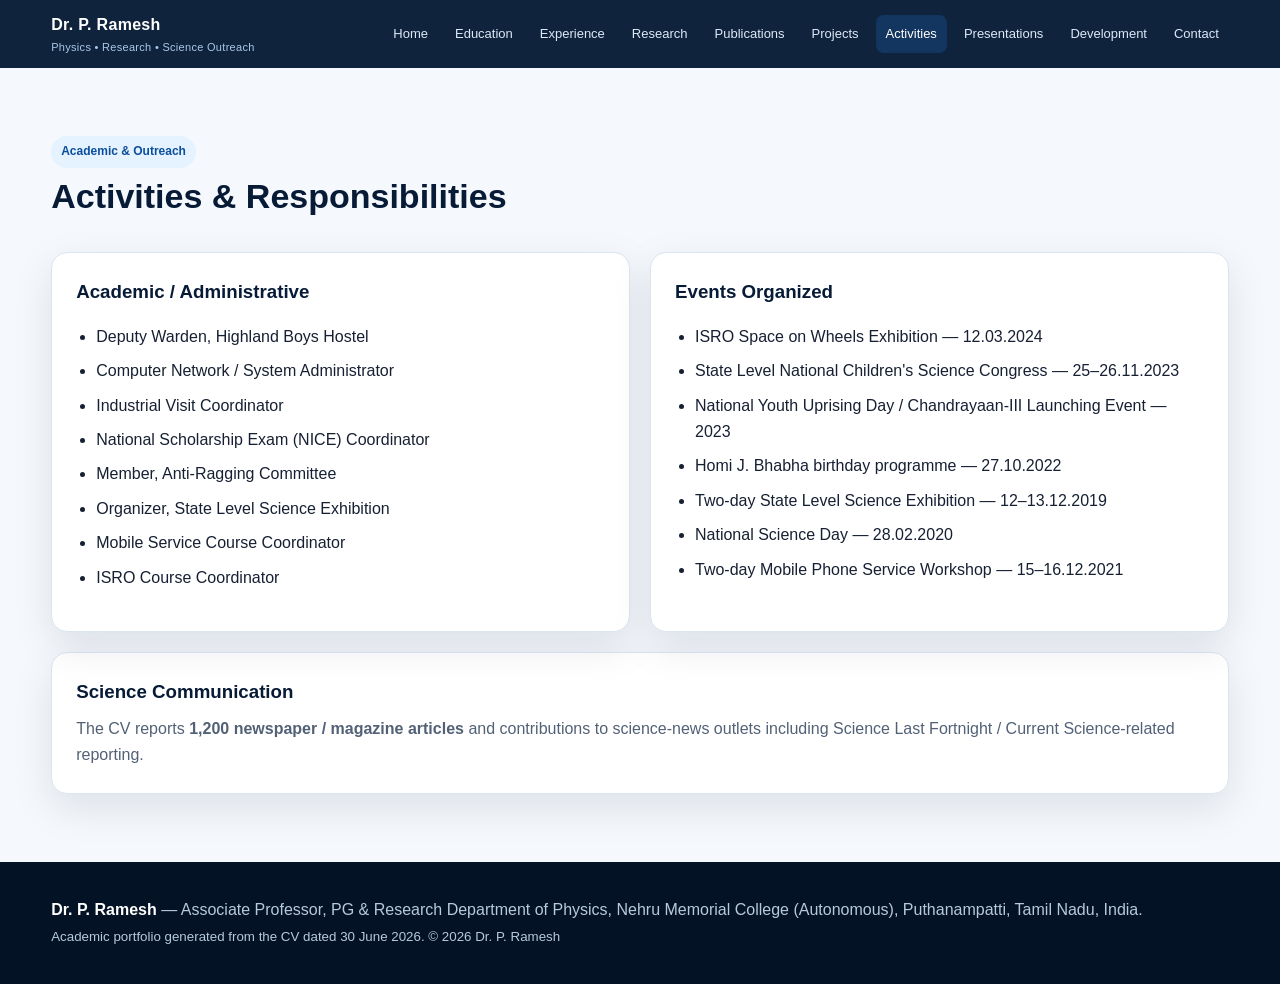
==== activities.html @ 6a97613f "Add files via upload" ====
<!doctype html><html lang="en"><head><meta charset="utf-8">
<meta name="viewport" content="width=device-width,initial-scale=1"><meta name="description" content="Academic portfolio of Dr. P. Ramesh">
<title>Activities | Dr. P. Ramesh</title><link rel="stylesheet" href="style.css"></head><body>

<nav class="nav"><div class="container inner">
<a class="brand" href="index.html">Dr. P. Ramesh<small>Physics • Research • Science Outreach</small></a>
<div class="navlinks">
<a href="index.html">Home</a><a href="education.html">Education</a><a href="experience.html">Experience</a>
<a href="research.html">Research</a><a href="publications.html">Publications</a><a href="projects.html">Projects</a>
<a href="activities.html">Activities</a><a href="presentations.html">Presentations</a><a href="development.html">Development</a><a href="contact.html">Contact</a>
</div></div></nav>
<main>
<section><div class="container"><div class="section-head"><div><span class="kicker">Academic & Outreach</span><h2>Activities & Responsibilities</h2></div></div>
<div class="grid2">
<div class="card"><h3>Academic / Administrative</h3><ul class="list">
<li>Deputy Warden, Highland Boys Hostel</li><li>Computer Network / System Administrator</li><li>Industrial Visit Coordinator</li><li>National Scholarship Exam (NICE) Coordinator</li><li>Member, Anti-Ragging Committee</li><li>Organizer, State Level Science Exhibition</li><li>Mobile Service Course Coordinator</li><li>ISRO Course Coordinator</li></ul></div>
<div class="card"><h3>Events Organized</h3><ul class="list">
<li>ISRO Space on Wheels Exhibition — 12.03.2024</li><li>State Level National Children's Science Congress — 25–26.11.2023</li><li>National Youth Uprising Day / Chandrayaan-III Launching Event — 2023</li><li>Homi J. Bhabha birthday programme — 27.10.2022</li><li>Two-day State Level Science Exhibition — 12–13.12.2019</li><li>National Science Day — 28.02.2020</li><li>Two-day Mobile Phone Service Workshop — 15–16.12.2021</li></ul></div>
</div>
<div style="height:20px"></div><div class="card"><h3>Science Communication</h3><p>The CV reports <strong>1,200 newspaper / magazine articles</strong> and contributions to science-news outlets including Science Last Fortnight / Current Science-related reporting.</p></div>
</div></section>
</main><footer class="footer"><div class="container">
<strong>Dr. P. Ramesh</strong> — Associate Professor, PG & Research Department of Physics, Nehru Memorial College (Autonomous), Puthanampatti, Tamil Nadu, India.
<br><small>Academic portfolio generated from the CV dated 30 June 2026. © <span id="year"></span> Dr. P. Ramesh</small>
</div></footer><script src="script.js"></script></body></html>
---- style.css ----
:root{
  --navy:#071b36; --blue:#0b4f9c; --cyan:#00a8cc; --gold:#f2b84b;
  --ink:#172033; --muted:#64748b; --bg:#f5f8fc; --white:#fff;
  --line:#dbe5f0; --shadow:0 14px 40px rgba(7,27,54,.10);
}
*{box-sizing:border-box} html{scroll-behavior:smooth}
body{margin:0;font-family:Inter,Segoe UI,Arial,sans-serif;color:var(--ink);background:var(--bg);line-height:1.65}
a{color:inherit;text-decoration:none}
.container{width:min(1180px,92%);margin:auto}
.nav{position:sticky;top:0;z-index:20;background:rgba(7,27,54,.96);backdrop-filter:blur(12px);color:#fff}
.nav .inner{min-height:68px;display:flex;align-items:center;justify-content:space-between;gap:20px}
.brand{font-weight:800;letter-spacing:.3px}.brand small{display:block;color:#a9c9e8;font-weight:500;font-size:11px}
.navlinks{display:flex;gap:7px;flex-wrap:wrap;justify-content:flex-end}
.navlinks a{padding:8px 10px;border-radius:8px;font-size:13px;color:#dce9f7}
.navlinks a:hover,.navlinks a.active{background:#12365f;color:#fff}
.hero{padding:76px 0;background:radial-gradient(circle at 85% 10%,#0d6ab0 0,#071b36 38%,#041225 100%);color:#fff}
.hero-grid{display:grid;grid-template-columns:1.35fr .65fr;gap:44px;align-items:center}
.eyebrow{color:#79d9f0;font-weight:800;letter-spacing:2px;text-transform:uppercase;font-size:13px}
h1{font-size:clamp(42px,6vw,74px);line-height:1.03;margin:12px 0}
.hero h2{font-weight:500;color:#d7e8f8;font-size:clamp(20px,2.5vw,30px);margin:0 0 18px}
.hero p{color:#c6d7e9;max-width:720px}
.btns{display:flex;gap:12px;flex-wrap:wrap;margin-top:28px}
.btn{padding:12px 18px;border-radius:10px;font-weight:800;border:1px solid #2b557d}
.btn.primary{background:var(--gold);color:#071b36;border-color:var(--gold)}
.btn.ghost{background:transparent;color:#fff}
.profile-card{background:#fff;border-radius:22px;padding:14px;box-shadow:0 20px 70px rgba(0,0,0,.25)}
.profile-card img{display:block;width:100%;border-radius:14px}
section{padding:68px 0}
.section-head{display:flex;justify-content:space-between;align-items:end;gap:20px;margin-bottom:28px}
.section-head h2{font-size:34px;margin:0;color:var(--navy)}
.section-head p{margin:0;color:var(--muted);max-width:650px}
.grid{display:grid;grid-template-columns:repeat(3,1fr);gap:20px}
.grid2{display:grid;grid-template-columns:repeat(2,1fr);gap:20px}
.card{background:#fff;border:1px solid var(--line);border-radius:16px;padding:24px;box-shadow:var(--shadow)}
.card h3{margin:0 0 8px;color:var(--navy)} .card p{color:#526176;margin:0}
.stat{padding:22px;border-radius:16px;background:linear-gradient(145deg,#fff,#edf6ff);border:1px solid var(--line)}
.stat b{display:block;font-size:34px;color:var(--blue)} .stat span{color:var(--muted)}
.timeline{position:relative;margin-left:10px;padding-left:28px;border-left:2px solid #cfe0f1}
.item{position:relative;margin-bottom:28px}.item:before{content:"";position:absolute;left:-37px;top:7px;width:14px;height:14px;background:var(--gold);border:3px solid #fff;border-radius:50%;box-shadow:0 0 0 2px var(--blue)}
.item .date{font-weight:800;color:var(--blue);font-size:13px}.item h3{margin:4px 0}
.tags{display:flex;flex-wrap:wrap;gap:8px;margin-top:15px}.tag{padding:6px 10px;border-radius:999px;background:#e9f4ff;color:#0b4f9c;font-size:12px;font-weight:700}
.pub{padding:22px;background:#fff;border:1px solid var(--line);border-radius:14px;margin-bottom:14px}
.pub h3{margin:0 0 7px;font-size:18px;color:var(--navy)} .pub p{margin:0;color:#59677b}
.pub a{color:var(--blue);font-weight:700}
.table-wrap{overflow:auto}.table{width:100%;border-collapse:collapse;background:#fff;border-radius:14px;overflow:hidden}
.table th,.table td{padding:13px;border-bottom:1px solid var(--line);text-align:left;vertical-align:top}.table th{background:#edf5fc;color:var(--navy)}
.footer{background:#041225;color:#b8c9dc;padding:35px 0}.footer strong{color:#fff}
.kicker{display:inline-block;color:#0b4f9c;background:#e5f2ff;padding:6px 10px;border-radius:999px;font-size:12px;font-weight:800}
.list{padding-left:20px}.list li{margin:8px 0}
.quote{border-left:4px solid var(--gold);padding:18px 22px;background:#eef6ff;border-radius:0 12px 12px 0;color:#29415d;font-style:italic}
.notice{padding:15px 18px;background:#fff8e7;border:1px solid #f5dfaa;border-radius:12px;color:#684e17}
@media(max-width:850px){.hero-grid,.grid,.grid2{grid-template-columns:1fr}.nav .inner{align-items:flex-start;padding:12px 0}.navlinks{max-height:130px;overflow:auto}.hero{padding:55px 0}.section-head{display:block}.section-head p{margin-top:8px}}
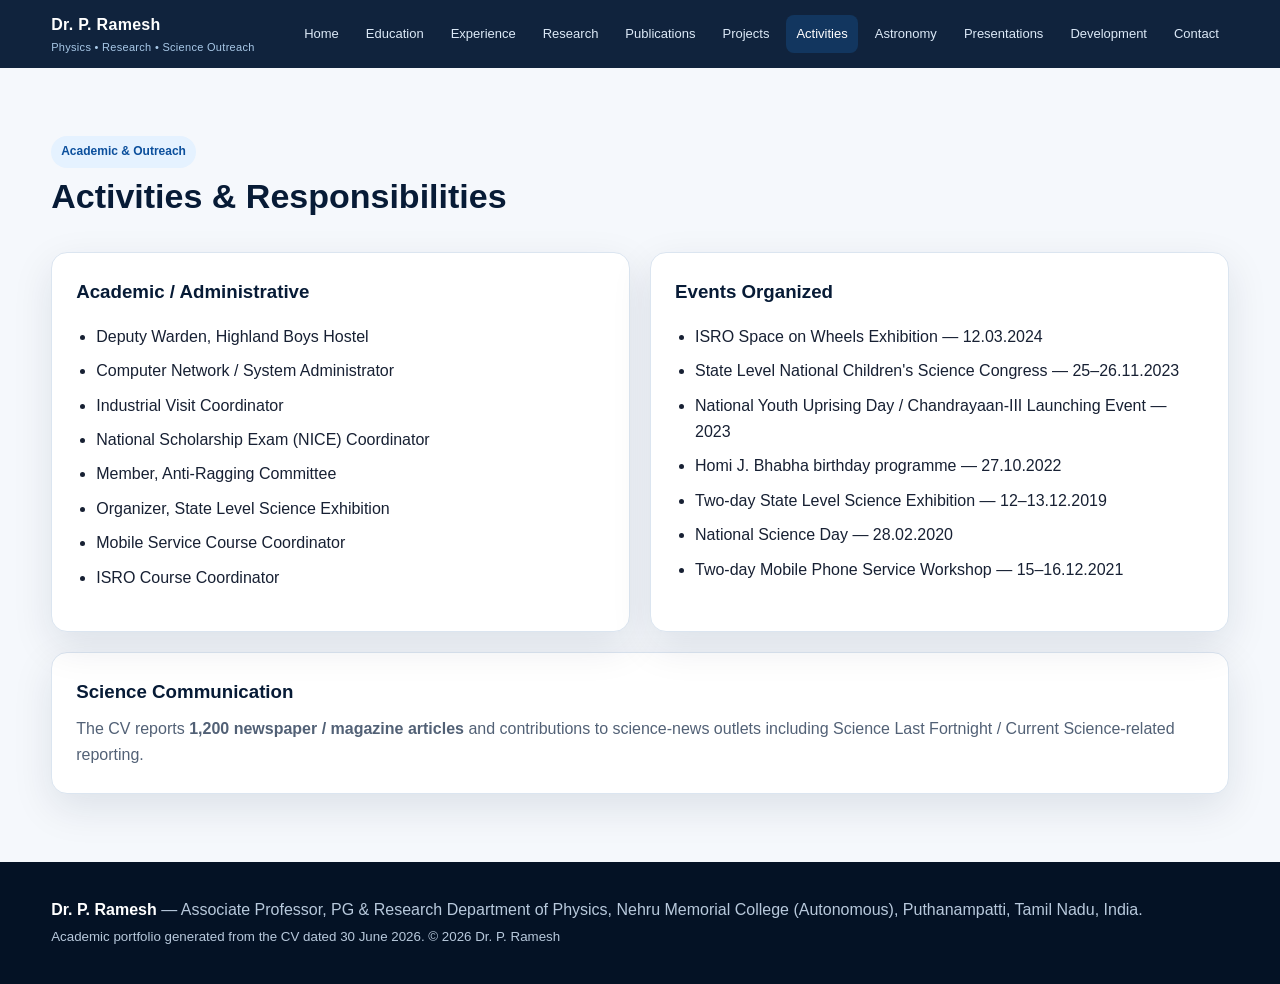
==== commit 565f61a5: "Add files via upload" ====
--- a/activities.html
+++ b/activities.html
@@ -7,7 +7,7 @@
 <div class="navlinks">
 <a href="index.html">Home</a><a href="education.html">Education</a><a href="experience.html">Experience</a>
 <a href="research.html">Research</a><a href="publications.html">Publications</a><a href="projects.html">Projects</a>
-<a href="activities.html">Activities</a><a href="presentations.html">Presentations</a><a href="development.html">Development</a><a href="contact.html">Contact</a>
+<a href="activities.html">Activities</a><a href="astronomy.html">Astronomy</a><a href="presentations.html">Presentations</a><a href="development.html">Development</a><a href="contact.html">Contact</a>
 </div></div></nav>
 <main>
 <section><div class="container"><div class="section-head"><div><span class="kicker">Academic & Outreach</span><h2>Activities & Responsibilities</h2></div></div>
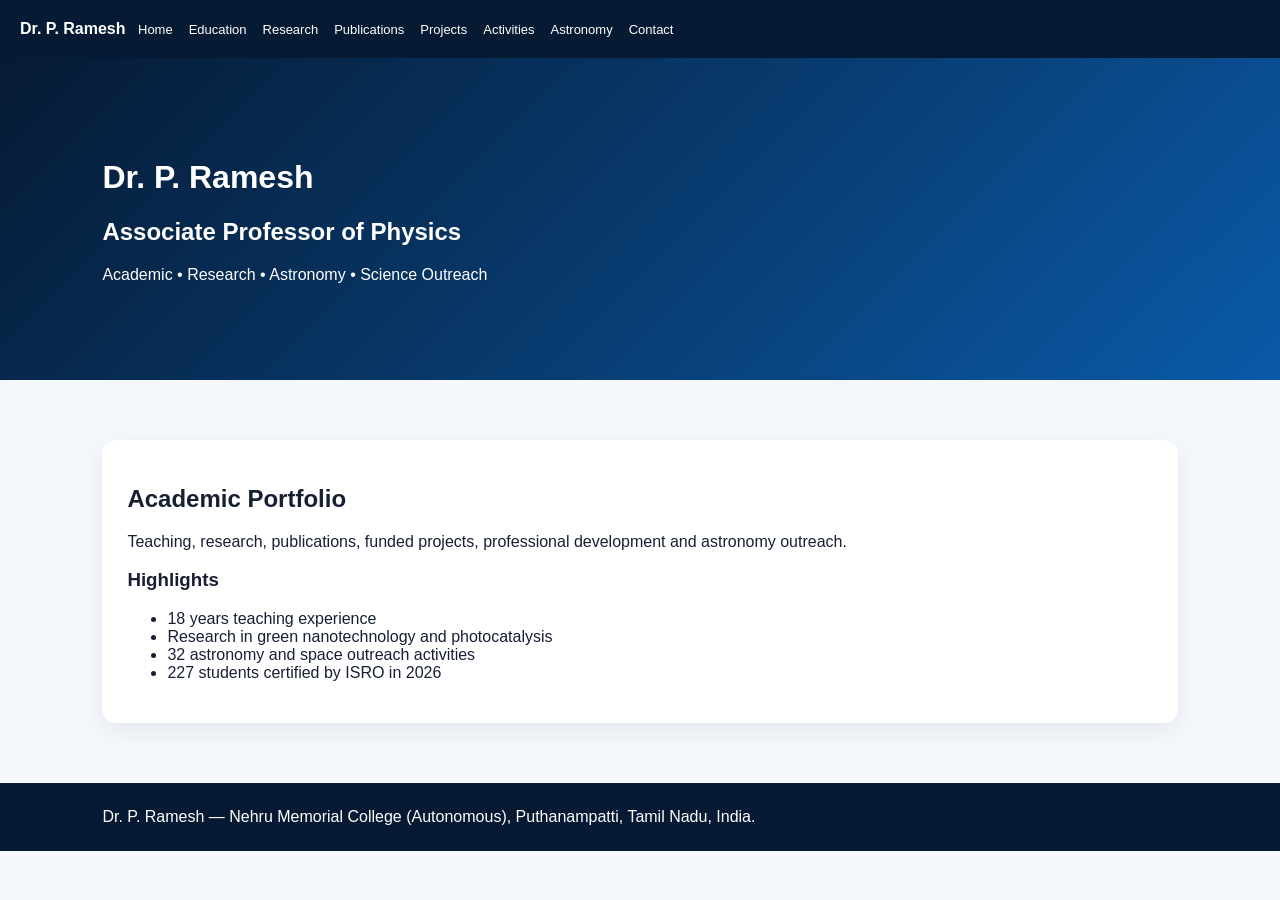
==== commit 3018c4be: "Add files via upload" ====
--- a/activities.html
+++ b/activities.html
@@ -1,25 +1 @@
-<!doctype html><html lang="en"><head><meta charset="utf-8">
-<meta name="viewport" content="width=device-width,initial-scale=1"><meta name="description" content="Academic portfolio of Dr. P. Ramesh">
-<title>Activities | Dr. P. Ramesh</title><link rel="stylesheet" href="style.css"></head><body>
-
-<nav class="nav"><div class="container inner">
-<a class="brand" href="index.html">Dr. P. Ramesh<small>Physics • Research • Science Outreach</small></a>
-<div class="navlinks">
-<a href="index.html">Home</a><a href="education.html">Education</a><a href="experience.html">Experience</a>
-<a href="research.html">Research</a><a href="publications.html">Publications</a><a href="projects.html">Projects</a>
-<a href="activities.html">Activities</a><a href="astronomy.html">Astronomy</a><a href="presentations.html">Presentations</a><a href="development.html">Development</a><a href="contact.html">Contact</a>
-</div></div></nav>
-<main>
-<section><div class="container"><div class="section-head"><div><span class="kicker">Academic & Outreach</span><h2>Activities & Responsibilities</h2></div></div>
-<div class="grid2">
-<div class="card"><h3>Academic / Administrative</h3><ul class="list">
-<li>Deputy Warden, Highland Boys Hostel</li><li>Computer Network / System Administrator</li><li>Industrial Visit Coordinator</li><li>National Scholarship Exam (NICE) Coordinator</li><li>Member, Anti-Ragging Committee</li><li>Organizer, State Level Science Exhibition</li><li>Mobile Service Course Coordinator</li><li>ISRO Course Coordinator</li></ul></div>
-<div class="card"><h3>Events Organized</h3><ul class="list">
-<li>ISRO Space on Wheels Exhibition — 12.03.2024</li><li>State Level National Children's Science Congress — 25–26.11.2023</li><li>National Youth Uprising Day / Chandrayaan-III Launching Event — 2023</li><li>Homi J. Bhabha birthday programme — 27.10.2022</li><li>Two-day State Level Science Exhibition — 12–13.12.2019</li><li>National Science Day — 28.02.2020</li><li>Two-day Mobile Phone Service Workshop — 15–16.12.2021</li></ul></div>
-</div>
-<div style="height:20px"></div><div class="card"><h3>Science Communication</h3><p>The CV reports <strong>1,200 newspaper / magazine articles</strong> and contributions to science-news outlets including Science Last Fortnight / Current Science-related reporting.</p></div>
-</div></section>
-</main><footer class="footer"><div class="container">
-<strong>Dr. P. Ramesh</strong> — Associate Professor, PG & Research Department of Physics, Nehru Memorial College (Autonomous), Puthanampatti, Tamil Nadu, India.
-<br><small>Academic portfolio generated from the CV dated 30 June 2026. © <span id="year"></span> Dr. P. Ramesh</small>
-</div></footer><script src="script.js"></script></body></html>+<!doctype html><html><head><meta charset="utf-8"><meta name="viewport" content="width=device-width,initial-scale=1"><title>Dr. P. Ramesh Portfolio</title><style>body{font-family:Arial;margin:0;background:#f4f8fc;color:#172033}nav{background:#061a33;padding:20px;color:white}nav a{color:white;margin:8px;text-decoration:none;font-size:13px}.hero{padding:80px 8%;background:linear-gradient(135deg,#061a33,#0a5aa8);color:white}section{padding:45px 8%}.card{background:white;padding:25px;margin:15px 0;border-radius:14px;box-shadow:0 8px 25px #0001}.social{display:grid;grid-template-columns:repeat(3,1fr);gap:12px}.social a{padding:16px;background:#eef5fb;border-radius:10px;text-decoration:none;font-weight:bold;color:#064d8e}.social a:hover{background:#0a5aa8;color:white}@media(max-width:700px){.social{grid-template-columns:1fr}}footer{background:#061a33;color:white;padding:25px 8%}</style></head><body><nav><b>Dr. P. Ramesh</b> <a href="index.html">Home</a><a href="education.html">Education</a><a href="research.html">Research</a><a href="publications.html">Publications</a><a href="projects.html">Projects</a><a href="activities.html">Activities</a><a href="astronomy.html">Astronomy</a><a href="contact.html">Contact</a></nav><div class="hero"><h1>Dr. P. Ramesh</h1><h2>Associate Professor of Physics</h2><p>Academic • Research • Astronomy • Science Outreach</p></div><section><div class="card"><h2>Academic Portfolio</h2><p>Teaching, research, publications, funded projects, professional development and astronomy outreach.</p><h3>Highlights</h3><ul><li>18 years teaching experience</li><li>Research in green nanotechnology and photocatalysis</li><li>32 astronomy and space outreach activities</li><li>227 students certified by ISRO in 2026</li></ul></div></section><footer>Dr. P. Ramesh — Nehru Memorial College (Autonomous), Puthanampatti, Tamil Nadu, India.</footer></body></html>
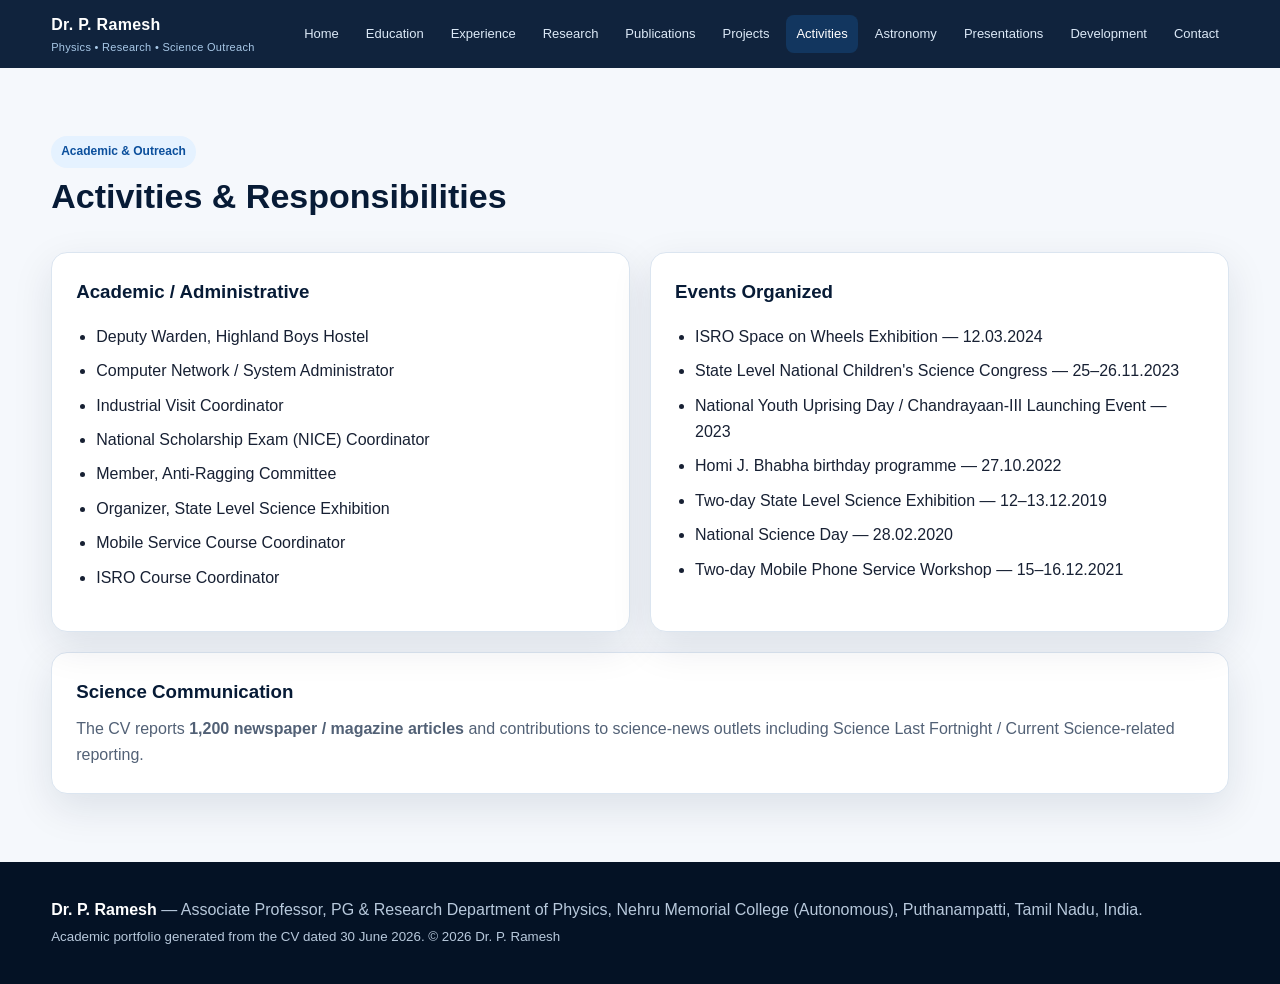
==== commit 254a1487: "Add files via upload" ====
--- a/activities.html
+++ b/activities.html
@@ -1 +1,25 @@
-<!doctype html><html><head><meta charset="utf-8"><meta name="viewport" content="width=device-width,initial-scale=1"><title>Dr. P. Ramesh Portfolio</title><style>body{font-family:Arial;margin:0;background:#f4f8fc;color:#172033}nav{background:#061a33;padding:20px;color:white}nav a{color:white;margin:8px;text-decoration:none;font-size:13px}.hero{padding:80px 8%;background:linear-gradient(135deg,#061a33,#0a5aa8);color:white}section{padding:45px 8%}.card{background:white;padding:25px;margin:15px 0;border-radius:14px;box-shadow:0 8px 25px #0001}.social{display:grid;grid-template-columns:repeat(3,1fr);gap:12px}.social a{padding:16px;background:#eef5fb;border-radius:10px;text-decoration:none;font-weight:bold;color:#064d8e}.social a:hover{background:#0a5aa8;color:white}@media(max-width:700px){.social{grid-template-columns:1fr}}footer{background:#061a33;color:white;padding:25px 8%}</style></head><body><nav><b>Dr. P. Ramesh</b> <a href="index.html">Home</a><a href="education.html">Education</a><a href="research.html">Research</a><a href="publications.html">Publications</a><a href="projects.html">Projects</a><a href="activities.html">Activities</a><a href="astronomy.html">Astronomy</a><a href="contact.html">Contact</a></nav><div class="hero"><h1>Dr. P. Ramesh</h1><h2>Associate Professor of Physics</h2><p>Academic • Research • Astronomy • Science Outreach</p></div><section><div class="card"><h2>Academic Portfolio</h2><p>Teaching, research, publications, funded projects, professional development and astronomy outreach.</p><h3>Highlights</h3><ul><li>18 years teaching experience</li><li>Research in green nanotechnology and photocatalysis</li><li>32 astronomy and space outreach activities</li><li>227 students certified by ISRO in 2026</li></ul></div></section><footer>Dr. P. Ramesh — Nehru Memorial College (Autonomous), Puthanampatti, Tamil Nadu, India.</footer></body></html>
+<!doctype html><html lang="en"><head><meta charset="utf-8">
+<meta name="viewport" content="width=device-width,initial-scale=1"><meta name="description" content="Academic portfolio of Dr. P. Ramesh">
+<title>Activities | Dr. P. Ramesh</title><link rel="stylesheet" href="style.css"></head><body>
+
+<nav class="nav"><div class="container inner">
+<a class="brand" href="index.html">Dr. P. Ramesh<small>Physics • Research • Science Outreach</small></a>
+<div class="navlinks">
+<a href="index.html">Home</a><a href="education.html">Education</a><a href="experience.html">Experience</a>
+<a href="research.html">Research</a><a href="publications.html">Publications</a><a href="projects.html">Projects</a>
+<a href="activities.html">Activities</a><a href="astronomy.html">Astronomy</a><a href="presentations.html">Presentations</a><a href="development.html">Development</a><a href="contact.html">Contact</a>
+</div></div></nav>
+<main>
+<section><div class="container"><div class="section-head"><div><span class="kicker">Academic & Outreach</span><h2>Activities & Responsibilities</h2></div></div>
+<div class="grid2">
+<div class="card"><h3>Academic / Administrative</h3><ul class="list">
+<li>Deputy Warden, Highland Boys Hostel</li><li>Computer Network / System Administrator</li><li>Industrial Visit Coordinator</li><li>National Scholarship Exam (NICE) Coordinator</li><li>Member, Anti-Ragging Committee</li><li>Organizer, State Level Science Exhibition</li><li>Mobile Service Course Coordinator</li><li>ISRO Course Coordinator</li></ul></div>
+<div class="card"><h3>Events Organized</h3><ul class="list">
+<li>ISRO Space on Wheels Exhibition — 12.03.2024</li><li>State Level National Children's Science Congress — 25–26.11.2023</li><li>National Youth Uprising Day / Chandrayaan-III Launching Event — 2023</li><li>Homi J. Bhabha birthday programme — 27.10.2022</li><li>Two-day State Level Science Exhibition — 12–13.12.2019</li><li>National Science Day — 28.02.2020</li><li>Two-day Mobile Phone Service Workshop — 15–16.12.2021</li></ul></div>
+</div>
+<div style="height:20px"></div><div class="card"><h3>Science Communication</h3><p>The CV reports <strong>1,200 newspaper / magazine articles</strong> and contributions to science-news outlets including Science Last Fortnight / Current Science-related reporting.</p></div>
+</div></section>
+</main><footer class="footer"><div class="container">
+<strong>Dr. P. Ramesh</strong> — Associate Professor, PG & Research Department of Physics, Nehru Memorial College (Autonomous), Puthanampatti, Tamil Nadu, India.
+<br><small>Academic portfolio generated from the CV dated 30 June 2026. © <span id="year"></span> Dr. P. Ramesh</small>
+</div></footer><script src="script.js"></script></body></html>
--- a/style.css
+++ b/style.css
@@ -0,0 +1,55 @@
+
+:root{
+  --navy:#071b36; --blue:#0b4f9c; --cyan:#00a8cc; --gold:#f2b84b;
+  --ink:#172033; --muted:#64748b; --bg:#f5f8fc; --white:#fff;
+  --line:#dbe5f0; --shadow:0 14px 40px rgba(7,27,54,.10);
+}
+*{box-sizing:border-box} html{scroll-behavior:smooth}
+body{margin:0;font-family:Inter,Segoe UI,Arial,sans-serif;color:var(--ink);background:var(--bg);line-height:1.65}
+a{color:inherit;text-decoration:none}
+.container{width:min(1180px,92%);margin:auto}
+.nav{position:sticky;top:0;z-index:20;background:rgba(7,27,54,.96);backdrop-filter:blur(12px);color:#fff}
+.nav .inner{min-height:68px;display:flex;align-items:center;justify-content:space-between;gap:20px}
+.brand{font-weight:800;letter-spacing:.3px}.brand small{display:block;color:#a9c9e8;font-weight:500;font-size:11px}
+.navlinks{display:flex;gap:7px;flex-wrap:wrap;justify-content:flex-end}
+.navlinks a{padding:8px 10px;border-radius:8px;font-size:13px;color:#dce9f7}
+.navlinks a:hover,.navlinks a.active{background:#12365f;color:#fff}
+.hero{padding:76px 0;background:radial-gradient(circle at 85% 10%,#0d6ab0 0,#071b36 38%,#041225 100%);color:#fff}
+.hero-grid{display:grid;grid-template-columns:1.35fr .65fr;gap:44px;align-items:center}
+.eyebrow{color:#79d9f0;font-weight:800;letter-spacing:2px;text-transform:uppercase;font-size:13px}
+h1{font-size:clamp(42px,6vw,74px);line-height:1.03;margin:12px 0}
+.hero h2{font-weight:500;color:#d7e8f8;font-size:clamp(20px,2.5vw,30px);margin:0 0 18px}
+.hero p{color:#c6d7e9;max-width:720px}
+.btns{display:flex;gap:12px;flex-wrap:wrap;margin-top:28px}
+.btn{padding:12px 18px;border-radius:10px;font-weight:800;border:1px solid #2b557d}
+.btn.primary{background:var(--gold);color:#071b36;border-color:var(--gold)}
+.btn.ghost{background:transparent;color:#fff}
+.profile-card{background:#fff;border-radius:22px;padding:14px;box-shadow:0 20px 70px rgba(0,0,0,.25)}
+.profile-card img{display:block;width:100%;border-radius:14px}
+section{padding:68px 0}
+.section-head{display:flex;justify-content:space-between;align-items:end;gap:20px;margin-bottom:28px}
+.section-head h2{font-size:34px;margin:0;color:var(--navy)}
+.section-head p{margin:0;color:var(--muted);max-width:650px}
+.grid{display:grid;grid-template-columns:repeat(3,1fr);gap:20px}
+.grid2{display:grid;grid-template-columns:repeat(2,1fr);gap:20px}
+.card{background:#fff;border:1px solid var(--line);border-radius:16px;padding:24px;box-shadow:var(--shadow)}
+.card h3{margin:0 0 8px;color:var(--navy)} .card p{color:#526176;margin:0}
+.stat{padding:22px;border-radius:16px;background:linear-gradient(145deg,#fff,#edf6ff);border:1px solid var(--line)}
+.stat b{display:block;font-size:34px;color:var(--blue)} .stat span{color:var(--muted)}
+.timeline{position:relative;margin-left:10px;padding-left:28px;border-left:2px solid #cfe0f1}
+.item{position:relative;margin-bottom:28px}.item:before{content:"";position:absolute;left:-37px;top:7px;width:14px;height:14px;background:var(--gold);border:3px solid #fff;border-radius:50%;box-shadow:0 0 0 2px var(--blue)}
+.item .date{font-weight:800;color:var(--blue);font-size:13px}.item h3{margin:4px 0}
+.tags{display:flex;flex-wrap:wrap;gap:8px;margin-top:15px}.tag{padding:6px 10px;border-radius:999px;background:#e9f4ff;color:#0b4f9c;font-size:12px;font-weight:700}
+.pub{padding:22px;background:#fff;border:1px solid var(--line);border-radius:14px;margin-bottom:14px}
+.pub h3{margin:0 0 7px;font-size:18px;color:var(--navy)} .pub p{margin:0;color:#59677b}
+.pub a{color:var(--blue);font-weight:700}
+.table-wrap{overflow:auto}.table{width:100%;border-collapse:collapse;background:#fff;border-radius:14px;overflow:hidden}
+.table th,.table td{padding:13px;border-bottom:1px solid var(--line);text-align:left;vertical-align:top}.table th{background:#edf5fc;color:var(--navy)}
+.footer{background:#041225;color:#b8c9dc;padding:35px 0}.footer strong{color:#fff}
+.kicker{display:inline-block;color:#0b4f9c;background:#e5f2ff;padding:6px 10px;border-radius:999px;font-size:12px;font-weight:800}
+.list{padding-left:20px}.list li{margin:8px 0}
+.quote{border-left:4px solid var(--gold);padding:18px 22px;background:#eef6ff;border-radius:0 12px 12px 0;color:#29415d;font-style:italic}
+.notice{padding:15px 18px;background:#fff8e7;border:1px solid #f5dfaa;border-radius:12px;color:#684e17}
+@media(max-width:850px){.hero-grid,.grid,.grid2{grid-template-columns:1fr}.nav .inner{align-items:flex-start;padding:12px 0}.navlinks{max-height:130px;overflow:auto}.hero{padding:55px 0}.section-head{display:block}.section-head p{margin-top:8px}}
+
+.astrohero{padding:68px 0;background:radial-gradient(circle at 78% 15%,#174e80,#061a33 48%,#010914);color:#fff}.astrohero p{max-width:820px;color:#c7d9eb}.astrostats{display:grid;grid-template-columns:repeat(4,1fr);gap:14px;margin-top:28px}.astrostats div{padding:17px;border:1px solid #2b4e70;background:rgba(255,255,255,.07);border-radius:13px}.astrostats b{display:block;color:#f2bd4d;font-size:27px}.astrostats span{font-size:12px;color:#bdd0e2}.astrogrid{display:grid;grid-template-columns:repeat(3,1fr);gap:17px}.astrocard{background:#fff;border:1px solid #d9e5f0;border-radius:15px;padding:19px;box-shadow:0 12px 34px rgba(6,26,51,.09);position:relative}.astrocard:before{content:"";position:absolute;left:0;top:0;bottom:0;width:4px;background:linear-gradient(#09a7c7,#f2bd4d)}.astrodate{font-size:11px;font-weight:800;color:#0a5aa8}.astrocard h3{font-size:17px;line-height:1.35;color:#061a33;margin:6px 0}.astroplace{font-weight:700;color:#526176;font-size:12px}.astrocard p{font-size:13px;color:#64748b;margin:7px 0}@media(max-width:900px){.astrogrid{grid-template-columns:1fr 1fr}.astrostats{grid-template-columns:1fr 1fr}}@media(max-width:600px){.astrogrid{grid-template-columns:1fr}}
